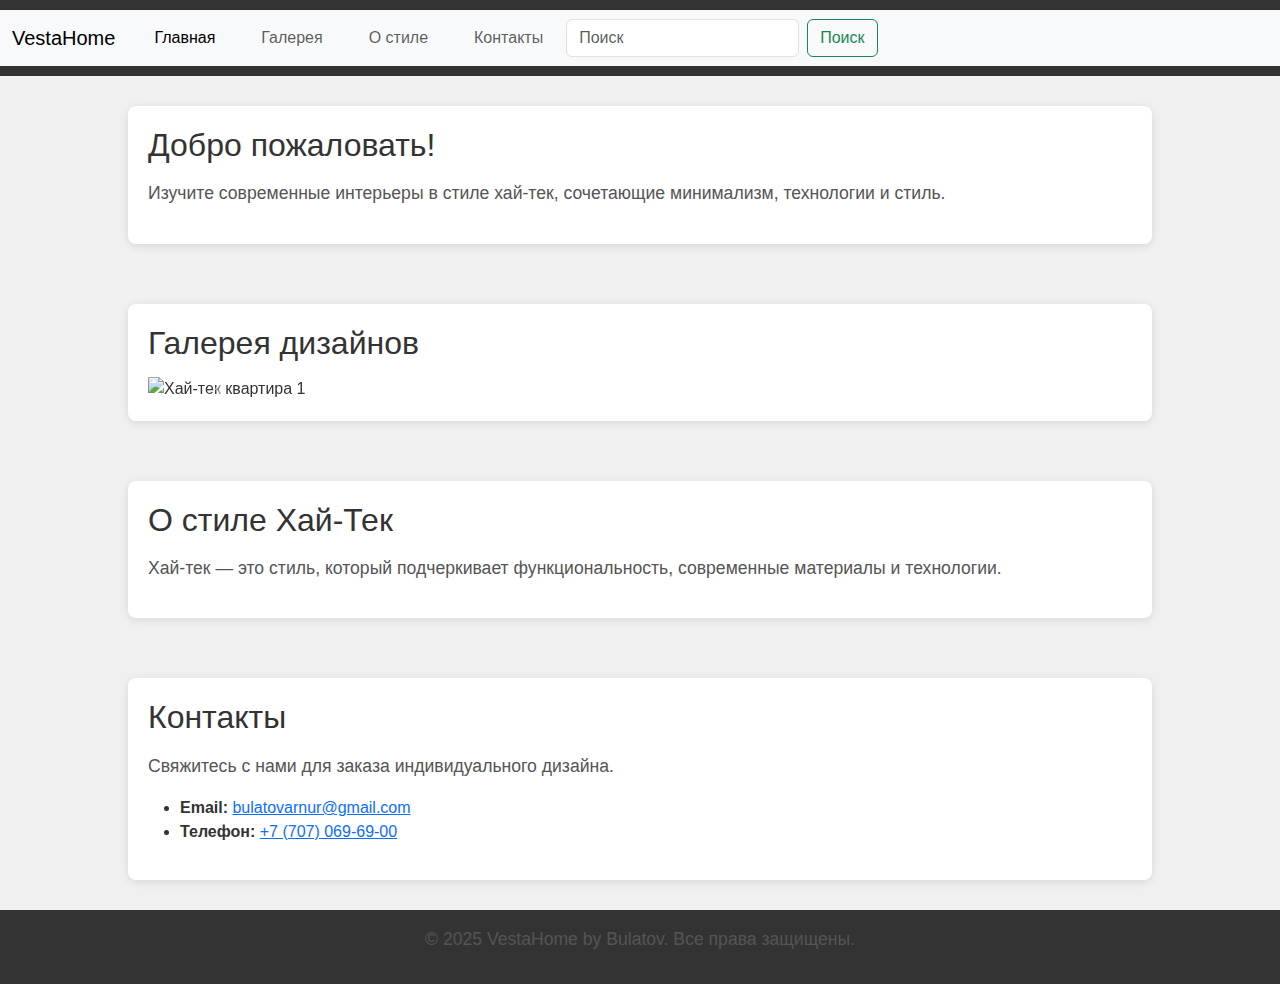
==== index.html @ 754f80c6 "Update index.html" ====
<!DOCTYPE html>
<html lang="ru">
<head>
    <meta charset="UTF-8">
    <meta name="viewport" content="width=device-width, initial-scale=1.0">
    <title>VestaHome | Дизайны квартир</title>
    <link href="https://cdn.jsdelivr.net/npm/bootstrap@5.3.0-alpha1/dist/css/bootstrap.min.css" rel="stylesheet">
    <script src="https://cdn.jsdelivr.net/npm/bootstrap@5.3.0-alpha1/dist/js/bootstrap.bundle.min.js" defer></script> <!-- Подключаем Bootstrap JS -->
    <link rel="stylesheet" href="style.css">
</head>
<body>

    <!-- Навигационное меню -->
    <header>
        <nav class="navbar navbar-expand-lg navbar-light bg-light">
            <div class="container-fluid">
                <a class="navbar-brand" href="#">VestaHome</a>
                <button class="navbar-toggler" type="button" data-bs-toggle="collapse" data-bs-target="#navbarNav" aria-controls="navbarNav" aria-expanded="false" aria-label="Toggle navigation">
                    <span class="navbar-toggler-icon"></span>
                </button>
                <div class="collapse navbar-collapse" id="navbarNav">
                    <ul class="navbar-nav">
                        <li class="nav-item">
                            <a class="nav-link active" href="#home">Главная</a>
                        </li>
                        <li class="nav-item">
                            <a class="nav-link" href="#gallery">Галерея</a>
                        </li>
                        <li class="nav-item">
                            <a class="nav-link" href="#about">О стиле</a>
                        </li>
                        <li class="nav-item">
                            <a class="nav-link" href="#contact">Контакты</a>
                        </li>
                    </ul>

                    <!-- Форма поиска -->
                    <form class="d-flex" role="search">
                        <input class="form-control me-2" type="search" placeholder="Поиск" aria-label="Search">
                        <button class="btn btn-outline-success" type="submit">Поиск</button>
                    </form>
                </div>
            </div>
        </nav>
    </header>

    <!-- Секция Главная -->
    <section id="home">
        <h2>Добро пожаловать!</h2>
        <p>Изучите современные интерьеры в стиле хай-тек, сочетающие минимализм, технологии и стиль.</p>
    </section>
    
    <!-- Карусель изображений -->
    <section id="carousel-section">
        <h2>Галерея дизайнов</h2>
        <div id="carouselExample" class="carousel slide" data-bs-ride="carousel">
            <div class="carousel-inner">
                <div class="carousel-item active">
                    <img src="https://sanmarco-vernici.ru/image/catalog/blog/stati/2019/stil_hai_tec/stil_xai_tek_v_interiere_43.jpg" class="d-block w-100" alt="Хай-тек квартира 1">
                </div>
                <div class="carousel-item">
                    <img src="https://sanmarco-vernici.ru/image/cache/adaptive/catalog/blog/stati/2019/stil_hai_tec/stil_xai_tek_v_interiere_50-1140x600.jpg" class="d-block w-100" alt="Хай-тек квартира 2">
                </div>
                <div class="carousel-item">
                    <img src="https://rehouz.info/wp-content/uploads/2016/10/%D1%85%D0%B0%D0%B9-%D1%82%D0%B5%D0%BA-%D0%B2-%D0%B8%D0%BD%D1%82%D0%B5%D1%80%D1%8C%D0%B5%D1%80%D0%B5.jpg" class="d-block w-100" alt="Хай-тек квартира 3">
                </div>
            </div>
            <button class="carousel-control-prev" type="button" data-bs-target="#carouselExample" data-bs-slide="prev">
                <span class="carousel-control-prev-icon" aria-hidden="true"></span>
                <span class="visually-hidden">Previous</span>
            </button>
            <button class="carousel-control-next" type="button" data-bs-target="#carouselExample" data-bs-slide="next">
                <span class="carousel-control-next-icon" aria-hidden="true"></span>
                <span class="visually-hidden">Next</span>
            </button>
        </div>
    </section>

    <!-- Секция О стиле -->
    <section id="about">
        <h2>О стиле Хай-Тек</h2>
        <p>Хай-тек — это стиль, который подчеркивает функциональность, современные материалы и технологии.</p>
    </section>
    
    <!-- Секция Контакты -->
<section id="contact">
    <h2>Контакты</h2>
    <p>Свяжитесь с нами для заказа индивидуального дизайна.</p>
    <ul>
        <li><strong>Email:</strong> <a href="mailto:bulatovarnur@gmail.com">bulatovarnur@gmail.com</a></li>
        <li><strong>Телефон:</strong> <a href="tel:+77070696900">+7 (707) 069-69-00</a></li>
    </ul>
</section>

    <!-- Подвал сайта -->
    <footer>
        <p>&copy; 2025 VestaHome by Bulatov. Все права защищены.</p>
    </footer>

</body>
</html>
---- style.css ----
body {
    font-family: Arial, sans-serif;
    margin: 0;
    padding: 0;
    height: 100vh;
    background-color: #f0f0f0; /* Фон по умолчанию */
    color: #333;
    display: flex;
    flex-direction: column;
    justify-content: flex-start;
    align-items: center;
    overflow-x: hidden; /* Отключение горизонтальной прокрутки */
}

header {
    background-color: #333;
    color: white;
    width: 100%;
    padding: 10px 0;
    text-align: center;
}

h1 {
    font-size: 2.5rem;
    margin: 0;
    padding: 10px 0;
}

nav ul {
    list-style-type: none;
    padding: 0;
    display: flex;
    justify-content: center;
}

nav ul li {
    margin: 0 15px;
}

nav ul li a {
    color: white;
    text-decoration: none;
    font-size: 1.1rem;
    padding: 5px 15px;
    transition: background-color 0.3s;
}

nav ul li a:hover {
    background-color: #4CAF50;
    border-radius: 5px;
}

section {
    width: 80%;
    max-width: 1200px;
    margin: 30px 0;
    padding: 20px;
    background-color: white;
    box-shadow: 0 2px 10px rgba(0, 0, 0, 0.1);
    border-radius: 8px;
}

h2 {
    font-size: 2rem;
    color: #333;
    margin-bottom: 15px;
}

p {
    font-size: 1.1rem;
    line-height: 1.6;
    color: #555;
}

footer {
    text-align: center;
    padding: 15px;
    background-color: #333;
    color: white;
    width: 100%;
    margin-top: auto; /* Для корректного расположения футера */
}

button {
    padding: 10px 20px;
    background-color: #4CAF50;
    color: white;
    border: none;
    border-radius: 5px;
    cursor: pointer;
    font-size: 1rem;
    transition: background-color 0.3s ease;
}

button:hover {
    background-color: #45a049;
}

.gallery-container {
    display: flex;
    justify-content: space-around;
    flex-wrap: wrap;
}

.gallery-container img {
    width: 100%;
    max-width: 400px;
    margin: 10px;
    border-radius: 8px;
    transition: transform 0.3s ease;
}

.gallery-container img:hover {
    transform: scale(1.05);
}

@media (max-width: 768px) {
    h1 {
        font-size: 2rem;
    }

    h2 {
        font-size: 1.5rem;
    }

    nav ul {
        flex-direction: column;
        text-align: center;
    }

    nav ul li {
        margin: 5px 0;
    }

    section {
        width: 90%;
    }

    .gallery-container {
        flex-direction: column;
        align-items: center;
    }

    .gallery-container img {
        width: 90%;
    }
}
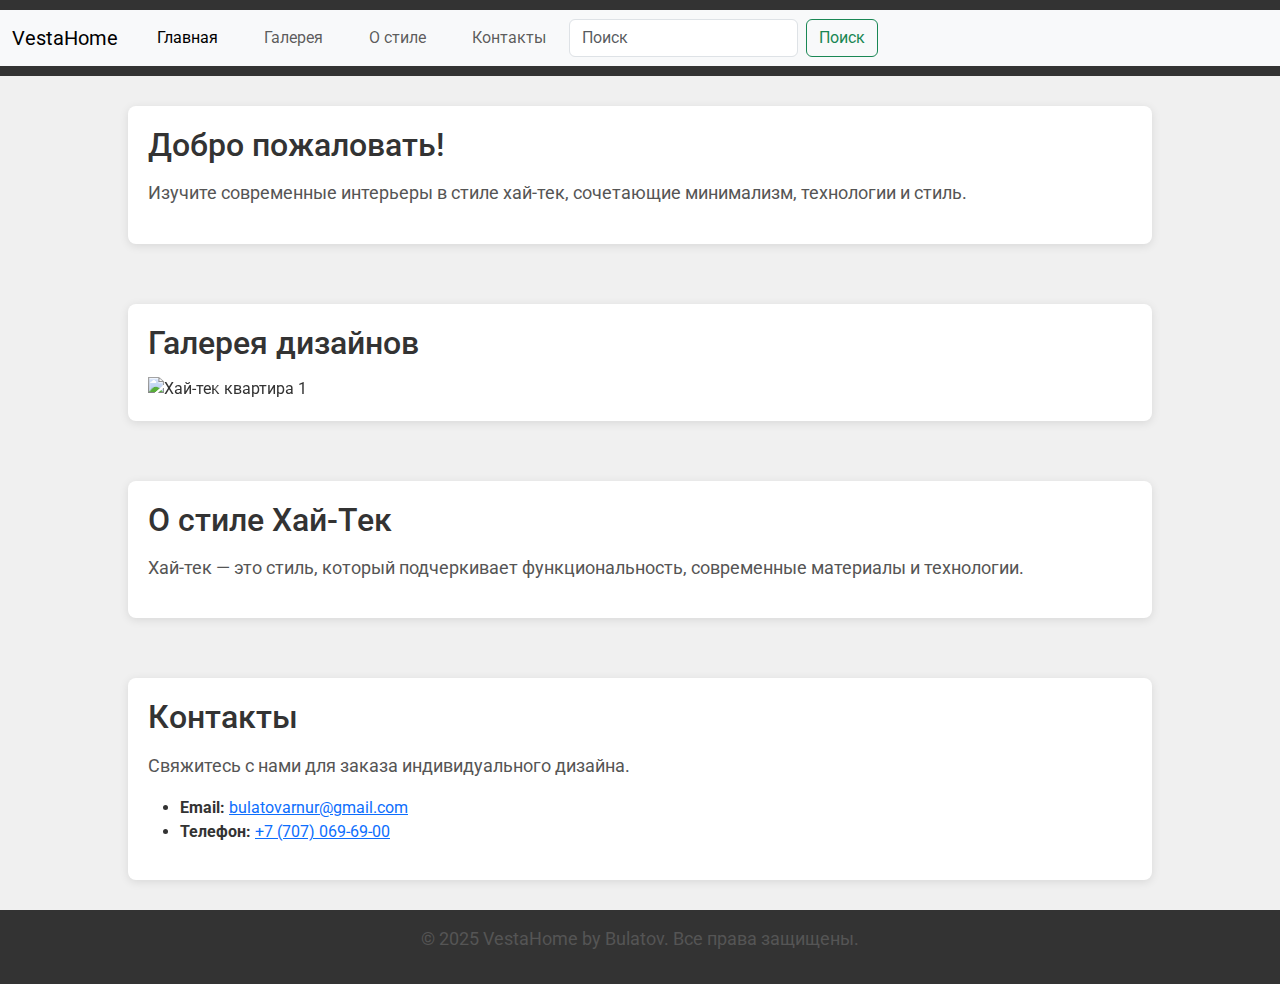
==== commit 0e7d29e0: "Update index.html" ====
--- a/index.html
+++ b/index.html
@@ -1,21 +1,26 @@
 <!DOCTYPE html>
 <html lang="ru">
+
 <head>
     <meta charset="UTF-8">
     <meta name="viewport" content="width=device-width, initial-scale=1.0">
-    <title>VestaHome | Дизайны квартир</title>
+    <meta name="description" content="VestaHome - Дизайны квартир в стиле хай-тек, современные интерьеры, минимализм и технологии.">
+    <meta name="keywords" content="дизайны квартир, стиль хай-тек, интерьеры, минимализм, технологии, VestaHome">
+    <title>VestaHome | Квартиралар дизайны</title>
     <link href="https://cdn.jsdelivr.net/npm/bootstrap@5.3.0-alpha1/dist/css/bootstrap.min.css" rel="stylesheet">
-    <script src="https://cdn.jsdelivr.net/npm/bootstrap@5.3.0-alpha1/dist/js/bootstrap.bundle.min.js" defer></script> <!-- Подключаем Bootstrap JS -->
+    <script src="https://cdn.jsdelivr.net/npm/bootstrap@5.3.0-alpha1/dist/js/bootstrap.bundle.min.js" defer></script>
+    <link href="https://fonts.googleapis.com/css2?family=Roboto:wght@400;500&family=Poppins:wght@400;600&display=swap" rel="stylesheet">
     <link rel="stylesheet" href="style.css">
 </head>
+
 <body>
-
     <!-- Навигационное меню -->
     <header>
         <nav class="navbar navbar-expand-lg navbar-light bg-light">
             <div class="container-fluid">
                 <a class="navbar-brand" href="#">VestaHome</a>
-                <button class="navbar-toggler" type="button" data-bs-toggle="collapse" data-bs-target="#navbarNav" aria-controls="navbarNav" aria-expanded="false" aria-label="Toggle navigation">
+                <button class="navbar-toggler" type="button" data-bs-toggle="collapse" data-bs-target="#navbarNav"
+                    aria-controls="navbarNav" aria-expanded="false" aria-label="Toggle navigation">
                     <span class="navbar-toggler-icon"></span>
                 </button>
                 <div class="collapse navbar-collapse" id="navbarNav">
@@ -49,20 +54,23 @@
         <h2>Добро пожаловать!</h2>
         <p>Изучите современные интерьеры в стиле хай-тек, сочетающие минимализм, технологии и стиль.</p>
     </section>
-    
+
     <!-- Карусель изображений -->
     <section id="carousel-section">
         <h2>Галерея дизайнов</h2>
         <div id="carouselExample" class="carousel slide" data-bs-ride="carousel">
             <div class="carousel-inner">
                 <div class="carousel-item active">
-                    <img src="https://sanmarco-vernici.ru/image/catalog/blog/stati/2019/stil_hai_tec/stil_xai_tek_v_interiere_43.jpg" class="d-block w-100" alt="Хай-тек квартира 1">
+                    <img src="https://sanmarco-vernici.ru/image/catalog/blog/stati/2019/stil_hai_tec/stil_xai_tek_v_interiere_43.jpg"
+                        class="d-block w-100" alt="Хай-тек квартира 1" loading="lazy">
                 </div>
                 <div class="carousel-item">
-                    <img src="https://sanmarco-vernici.ru/image/cache/adaptive/catalog/blog/stati/2019/stil_hai_tec/stil_xai_tek_v_interiere_50-1140x600.jpg" class="d-block w-100" alt="Хай-тек квартира 2">
+                    <img src="https://sanmarco-vernici.ru/image/cache/adaptive/catalog/blog/stati/2019/stil_hai_tec/stil_xai_tek_v_interiere_50-1140x600.jpg"
+                        class="d-block w-100" alt="Хай-тек квартира 2" loading="lazy">
                 </div>
                 <div class="carousel-item">
-                    <img src="https://rehouz.info/wp-content/uploads/2016/10/%D1%85%D0%B0%D0%B9-%D1%82%D0%B5%D0%BA-%D0%B2-%D0%B8%D0%BD%D1%82%D0%B5%D1%80%D1%8C%D0%B5%D1%80%D0%B5.jpg" class="d-block w-100" alt="Хай-тек квартира 3">
+                    <img src="https://rehouz.info/wp-content/uploads/2016/10/%D1%85%D0%B0%D0%B9%D1%82%D0%B5%D0%BA%D0%B2%D0%B8%D0%BD%D1%82%D0%B5%D1%80%D1%8C%D0%B5%D1%80%D0%B5.jpg"
+                        class="d-block w-100" alt="Хай-тек квартира 3" loading="lazy">
                 </div>
             </div>
             <button class="carousel-control-prev" type="button" data-bs-target="#carouselExample" data-bs-slide="prev">
@@ -81,21 +89,23 @@
         <h2>О стиле Хай-Тек</h2>
         <p>Хай-тек — это стиль, который подчеркивает функциональность, современные материалы и технологии.</p>
     </section>
-    
+
     <!-- Секция Контакты -->
-<section id="contact">
-    <h2>Контакты</h2>
-    <p>Свяжитесь с нами для заказа индивидуального дизайна.</p>
-    <ul>
-        <li><strong>Email:</strong> <a href="mailto:bulatovarnur@gmail.com">bulatovarnur@gmail.com</a></li>
-        <li><strong>Телефон:</strong> <a href="tel:+77070696900">+7 (707) 069-69-00</a></li>
-    </ul>
-</section>
+    <section id="contact">
+        <h2>Контакты</h2>
+        <p>Свяжитесь с нами для заказа индивидуального дизайна.</p>
+        <ul>
+            <li><strong>Email:</strong> <a href="mailto:bulatovarnur@gmail.com">bulatovarnur@gmail.com</a></li>
+            <li><strong>Телефон:</strong> <a href="tel:+77070696900">+7 (707) 069-69-00</a></li>
+        </ul>
+    </section>
 
     <!-- Подвал сайта -->
     <footer>
         <p>&copy; 2025 VestaHome by Bulatov. Все права защищены.</p>
     </footer>
 
+    <script src="script.js" defer></script> <!-- Подключаем внешний скрипт -->
 </body>
+
 </html>
--- a/style.css
+++ b/style.css
@@ -1,31 +1,21 @@
+/* Шрифты */
 body {
-    font-family: Arial, sans-serif;
+    font-family: 'Roboto', sans-serif;
+    font-size: 16px;
+    line-height: 1.5;
     margin: 0;
     padding: 0;
     height: 100vh;
-    background-color: #f0f0f0; /* Фон по умолчанию */
+    background-color: #f0f0f0;
     color: #333;
     display: flex;
     flex-direction: column;
     justify-content: flex-start;
     align-items: center;
-    overflow-x: hidden; /* Отключение горизонтальной прокрутки */
+    overflow-x: hidden;
 }
 
-header {
-    background-color: #333;
-    color: white;
-    width: 100%;
-    padding: 10px 0;
-    text-align: center;
-}
-
-h1 {
-    font-size: 2.5rem;
-    margin: 0;
-    padding: 10px 0;
-}
-
+/* Навигация */
 nav ul {
     list-style-type: none;
     padding: 0;
@@ -42,12 +32,21 @@
     text-decoration: none;
     font-size: 1.1rem;
     padding: 5px 15px;
-    transition: background-color 0.3s;
+    transition: background-color 0.3s, transform 0.3s ease;
 }
 
 nav ul li a:hover {
     background-color: #4CAF50;
-    border-radius: 5px;
+    transform: scale(1.1);
+}
+
+/* Основной контент */
+header {
+    background-color: #333;
+    color: white;
+    width: 100%;
+    padding: 10px 0;
+    text-align: center;
 }
 
 section {
@@ -72,48 +71,40 @@
     color: #555;
 }
 
+/* Кнопки */
+button {
+    padding: 12px 24px;
+    background-color: #4CAF50;
+    color: white;
+    border: none;
+    border-radius: 8px;
+    cursor: pointer;
+    font-size: 1.2rem;
+    transition: background-color 0.3s ease, transform 0.3s ease;
+}
+
+button:hover {
+    background-color: #45a049;
+    transform: scale(1.05);
+}
+
+/* Подвал */
 footer {
     text-align: center;
     padding: 15px;
     background-color: #333;
     color: white;
     width: 100%;
-    margin-top: auto; /* Для корректного расположения футера */
+    margin-top: auto;
 }
 
-button {
-    padding: 10px 20px;
-    background-color: #4CAF50;
-    color: white;
-    border: none;
-    border-radius: 5px;
-    cursor: pointer;
-    font-size: 1rem;
-    transition: background-color 0.3s ease;
+/* Карусель */
+.carousel-inner img {
+    max-height: 500px;
+    object-fit: cover;
 }
 
-button:hover {
-    background-color: #45a049;
-}
-
-.gallery-container {
-    display: flex;
-    justify-content: space-around;
-    flex-wrap: wrap;
-}
-
-.gallery-container img {
-    width: 100%;
-    max-width: 400px;
-    margin: 10px;
-    border-radius: 8px;
-    transition: transform 0.3s ease;
-}
-
-.gallery-container img:hover {
-    transform: scale(1.05);
-}
-
+/* Мобильные устройства */
 @media (max-width: 768px) {
     h1 {
         font-size: 2rem;
@@ -145,3 +136,13 @@
         width: 90%;
     }
 }
+
+@media (max-width: 576px) {
+    body {
+        font-size: 14px;
+    }
+
+    button {
+        width: 100%;
+    }
+}
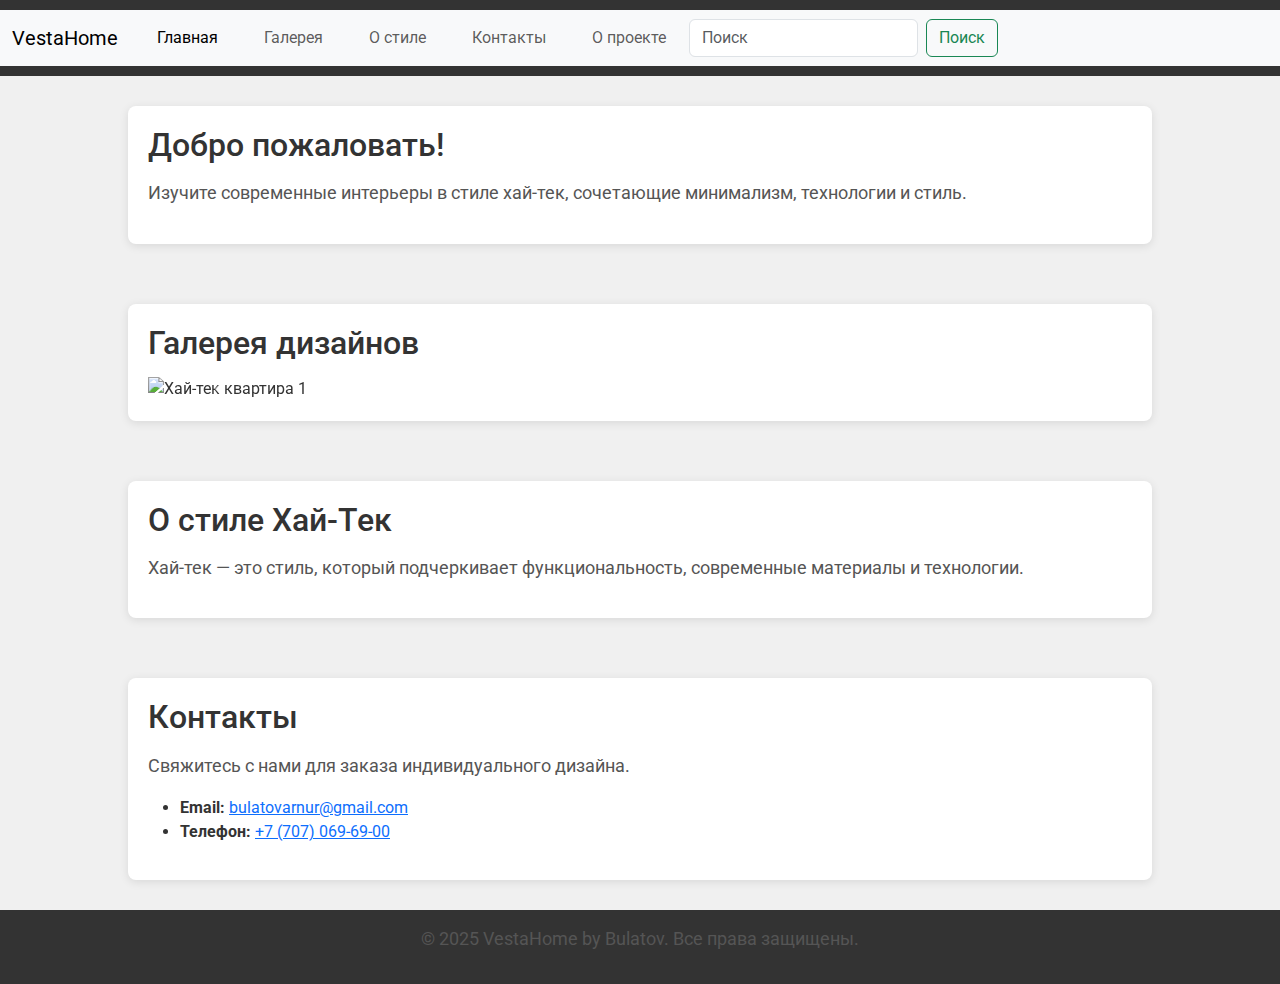
==== commit c25268b5: "Update index.html" ====
--- a/index.html
+++ b/index.html
@@ -29,7 +29,7 @@
                             <a class="nav-link active" href="#home">Главная</a>
                         </li>
                         <li class="nav-item">
-                            <a class="nav-link" href="#gallery">Галерея</a>
+                            <a class="nav-link" href="#carousel-section">Галерея</a>
                         </li>
                         <li class="nav-item">
                             <a class="nav-link" href="#about">О стиле</a>
@@ -37,6 +37,8 @@
                         <li class="nav-item">
                             <a class="nav-link" href="#contact">Контакты</a>
                         </li>
+                        <li class="nav-item">
+                            <a class="nav-link" href="#contact">О проекте</a>
                     </ul>
 
                     <!-- Форма поиска -->
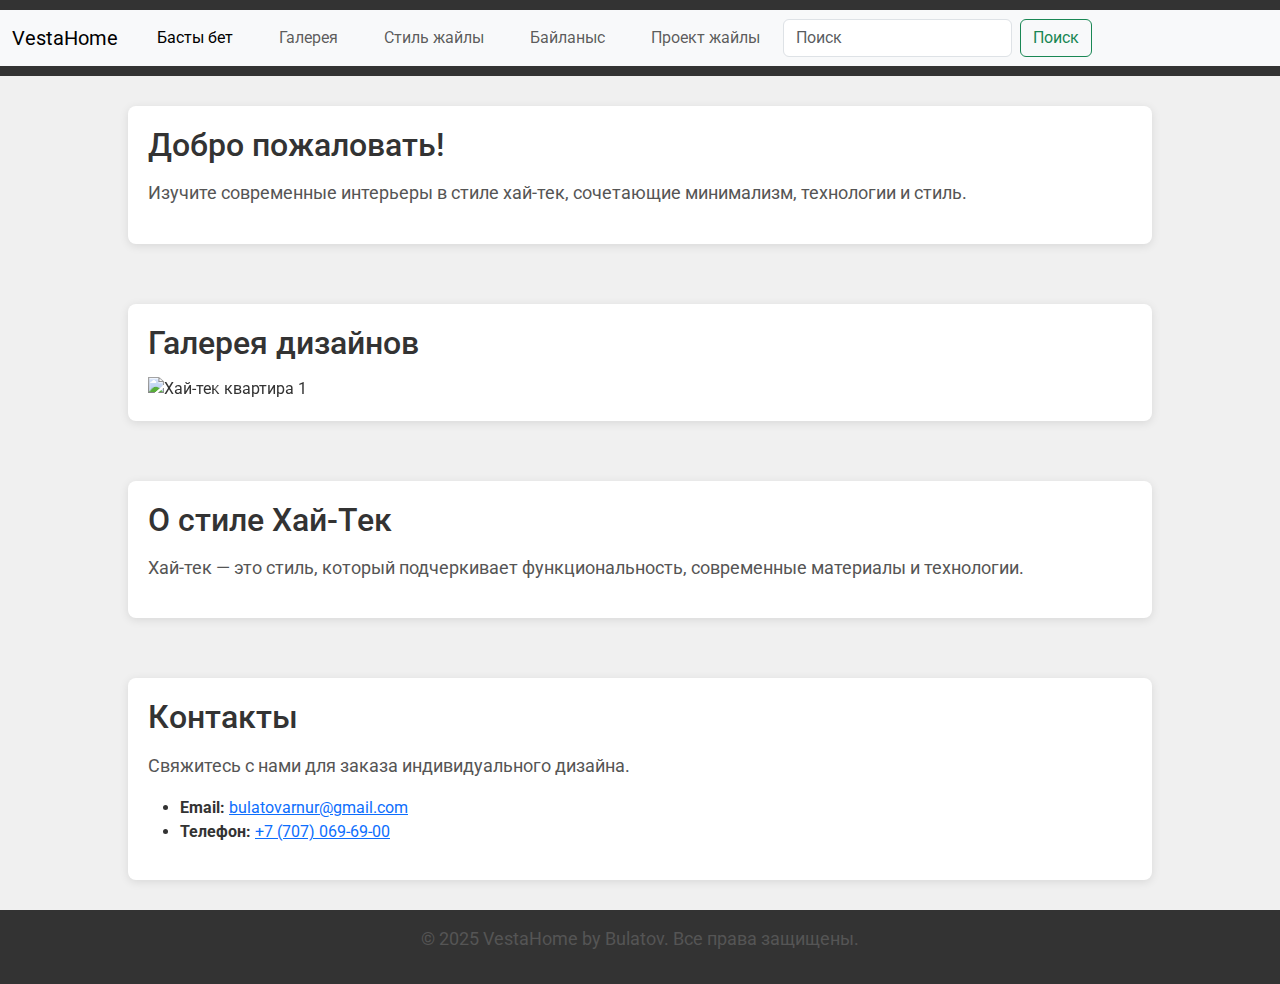
==== commit 017114d2: "Update index.html" ====
--- a/index.html
+++ b/index.html
@@ -26,19 +26,19 @@
                 <div class="collapse navbar-collapse" id="navbarNav">
                     <ul class="navbar-nav">
                         <li class="nav-item">
-                            <a class="nav-link active" href="#home">Главная</a>
+                            <a class="nav-link active" href="#home">Басты бет</a>
                         </li>
                         <li class="nav-item">
                             <a class="nav-link" href="#carousel-section">Галерея</a>
                         </li>
                         <li class="nav-item">
-                            <a class="nav-link" href="#about">О стиле</a>
+                            <a class="nav-link" href="#about">Стиль жайлы</a>
                         </li>
                         <li class="nav-item">
-                            <a class="nav-link" href="#contact">Контакты</a>
+                            <a class="nav-link" href="#contact">Байланыс</a>
                         </li>
                         <li class="nav-item">
-                            <a class="nav-link" href="#contact">О проекте</a>
+                            <a class="nav-link" href="page2.html">Проект жайлы</a>
                     </ul>
 
                     <!-- Форма поиска -->
